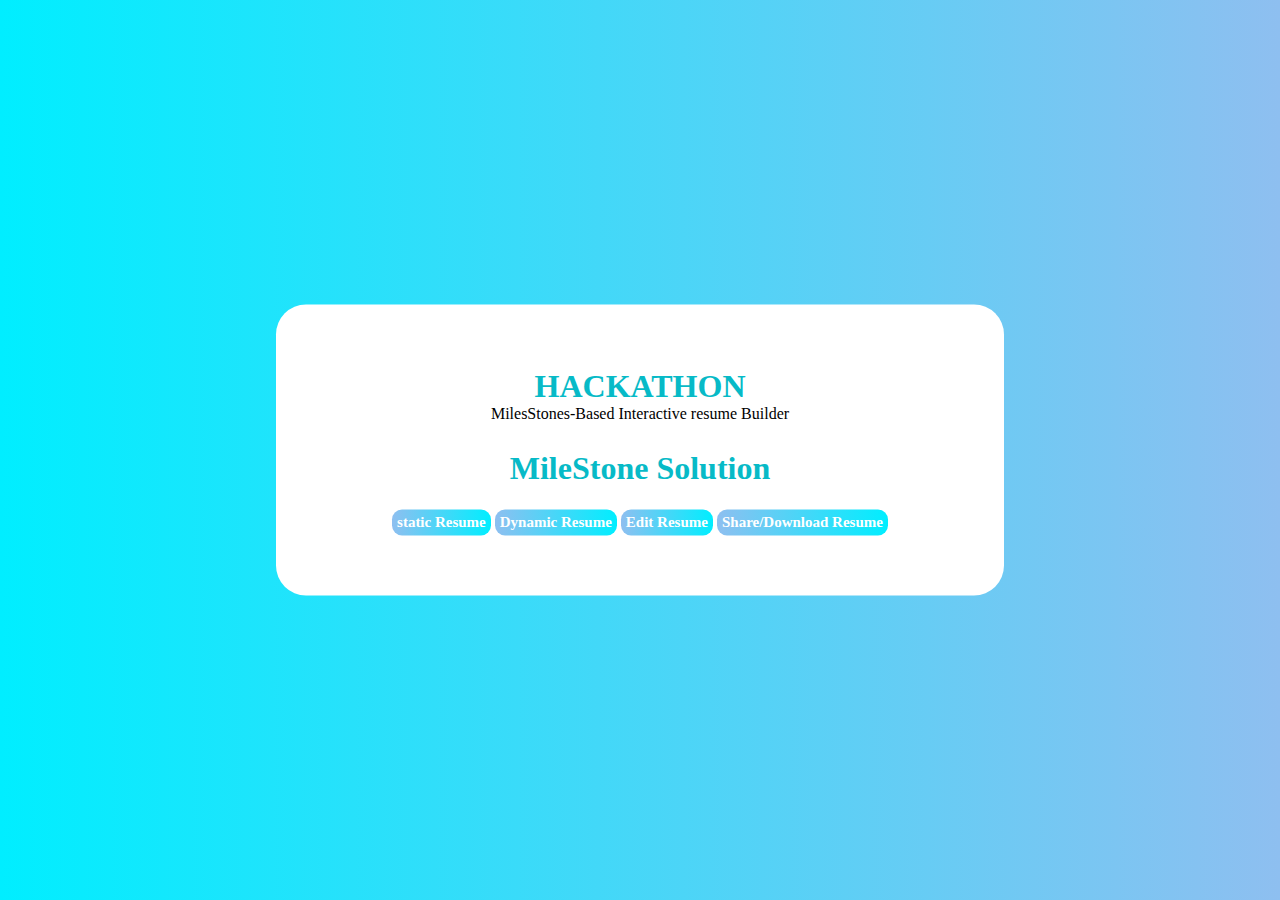
==== index.html @ 7e2622da "hackthon" ====
<!DOCTYPE html>
<html>
    <head>
        <meta charset="UTF-8">
        <meta name="viewport" content = 'width=device-width,initial-scale=1.0'>  
        <title>Hackathon</title>
        <link rel="stylesheet" href="style.css">
      </head>
      <body>
        <div class="container">
            <h1>HACKATHON</h1>
            <p>MilesStones-Based Interactive resume Builder</p>
            <h2>MileStone Solution</h2>
            
            <a id="button" href="MileStone1/staticresume.html">static Resume</a>
            <a id="button" href="">Dynamic Resume</a>
            <a id="button" href="">Edit Resume</a>
            <a id="button" href="">Share/Download Resume</a>
        </div>
      </body>
</html>
---- style.css ----
body{
    background: linear-gradient(to right, #00eeff, #8ebff0);
}



.container {
    padding: 5%;
    border-radius: 30px;
    text-align: center;
    background-color: white;
    width: 600px; /* Adjust the width as needed */
    margin: 0 auto; /* Centers horizontally */
    position: absolute;
    top: 50%;
    left: 50%;
    transform: translate(-50%, -50%); /* Centers vertically */
}
h1 ,h2 {
    color: #07bac7;
    font-weight: bold;
    font-size: xx-large;
}

h1{
    margin-top: 0;
    margin-bottom: 0;
}


p{
    margin-top: 0;
}

#button,#button:hover{
    border-radius: 10px;
    padding: 5px;
    background-image: linear-gradient(to left, #00eeff, #8ebff0);
    width: 130px;
    height: 60px;
    font-size: 15px;
}

#button:hover{
    width: 135px;
    height: 65px;
    font-size: 16px;
}

a{
    text-decoration: none; 
    font-weight: bold; 
    color: white; 
}
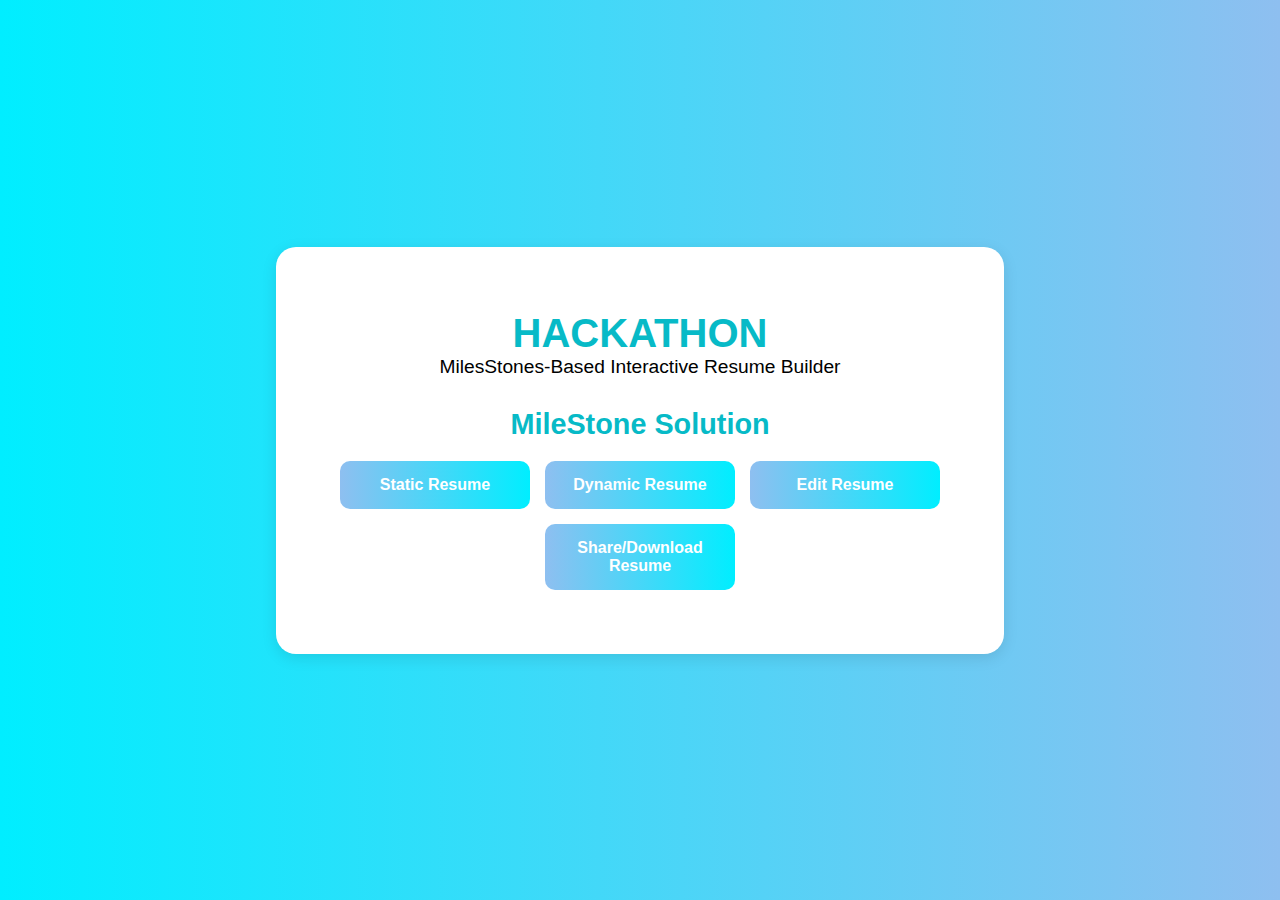
==== commit 0e60ee3a: "milestone 3 completed" ====
--- a/index.html
+++ b/index.html
@@ -1,21 +1,23 @@
 <!DOCTYPE html>
 <html>
-    <head>
-        <meta charset="UTF-8">
-        <meta name="viewport" content = 'width=device-width,initial-scale=1.0'>  
-        <title>Hackathon</title>
-        <link rel="stylesheet" href="style.css">
-      </head>
-      <body>
-        <div class="container">
-            <h1>HACKATHON</h1>
-            <p>MilesStones-Based Interactive resume Builder</p>
-            <h2>MileStone Solution</h2>
-            
-            <a id="button" href="MileStone1/staticresume.html">static Resume</a>
-            <a id="button" href="">Dynamic Resume</a>
-            <a id="button" href="">Edit Resume</a>
-            <a id="button" href="">Share/Download Resume</a>
+<head>
+    <meta charset="UTF-8">
+    <meta name="viewport" content="width=device-width, initial-scale=1.0">  
+    <title>Hackathon</title>
+    <link rel="stylesheet" href="style.css">
+</head>
+<body>
+    <div class="container">
+        <h1>HACKATHON</h1>
+        <p>MilesStones-Based Interactive Resume Builder</p>
+        <h2>MileStone Solution</h2>
+        
+        <div class="buttons-container">
+            <a id="button" href="MileStone1/staticresume.html">Static Resume</a>
+            <a id="button" href="#">Dynamic Resume</a>
+            <a id="button" href="#">Edit Resume</a>
+            <a id="button" href="#">Share/Download Resume</a>
         </div>
-      </body>
-</html>+    </div>
+</body>
+</html>
--- a/style.css
+++ b/style.css
@@ -1,54 +1,129 @@
-body{
+/* General Body Styling */
+body {
     background: linear-gradient(to right, #00eeff, #8ebff0);
+    margin: 0;
+    padding: 0;
+    font-family: Arial, sans-serif;
+    display: flex;
+    justify-content: center;
+    align-items: center;
+    height: 100vh;
 }
 
-
-
+/* Container Styling */
 .container {
     padding: 5%;
-    border-radius: 30px;
+    border-radius: 20px;
     text-align: center;
     background-color: white;
-    width: 600px; /* Adjust the width as needed */
-    margin: 0 auto; /* Centers horizontally */
-    position: absolute;
-    top: 50%;
-    left: 50%;
-    transform: translate(-50%, -50%); /* Centers vertically */
+    width: 80%;
+    max-width: 600px;
+    margin: 0 auto;
+    box-shadow: 0px 4px 15px rgba(0, 0, 0, 0.1);
 }
-h1 ,h2 {
+
+h1, h2 {
     color: #07bac7;
     font-weight: bold;
-    font-size: xx-large;
 }
 
-h1{
+h1 {
+    font-size: 2.5rem;
     margin-top: 0;
     margin-bottom: 0;
 }
 
-
-p{
-    margin-top: 0;
+h2 {
+    font-size: 1.8rem;
+    margin-bottom: 20px;
 }
 
-#button,#button:hover{
-    border-radius: 10px;
-    padding: 5px;
-    background-image: linear-gradient(to left, #00eeff, #8ebff0);
-    width: 130px;
-    height: 60px;
-    font-size: 15px;
+p {
+    font-size: 1.2rem;
+    margin-top: 0;
+    margin-bottom: 30px;
 }
 
-#button:hover{
-    width: 135px;
-    height: 65px;
-    font-size: 16px;
+/* Button Styling */
+.buttons-container {
+    display: flex;
+    flex-wrap: wrap;
+    justify-content: center;
+    gap: 15px;
 }
 
-a{
-    text-decoration: none; 
-    font-weight: bold; 
-    color: white; 
-}+#button, #button:hover {
+    border-radius: 10px;
+    padding: 15px 20px;
+    background-image: linear-gradient(to left, #00eeff, #8ebff0);
+    width: 150px;
+    height: auto;
+    font-size: 16px;
+    text-align: center;
+    transition: all 0.2s ease-in-out;
+}
+
+#button:hover {
+    width: 160px;
+    font-size: 17px;
+}
+
+a {
+    text-decoration: none;
+    font-weight: bold;
+    color: white;
+}
+
+/* Media Queries for Responsiveness */
+@media (max-width: 768px) {
+    .container {
+        width: 90%;
+        padding: 4%;
+    }
+
+    h1 {
+        font-size: 2rem;
+    }
+
+    h2 {
+        font-size: 1.5rem;
+    }
+
+    p {
+        font-size: 1rem;
+    }
+
+    #button {
+        width: 140px;
+        font-size: 15px;
+    }
+
+    #button:hover {
+        width: 150px;
+        font-size: 16px;
+    }
+}
+
+@media (max-width: 480px) {
+    h1 {
+        font-size: 1.8rem;
+    }
+
+    h2 {
+        font-size: 1.3rem;
+    }
+
+    p {
+        font-size: 0.9rem;
+    }
+
+    #button {
+        width: 120px;
+        font-size: 14px;
+    }
+
+    #button:hover {
+        width: 130px;
+        font-size: 15px;
+    }
+}
